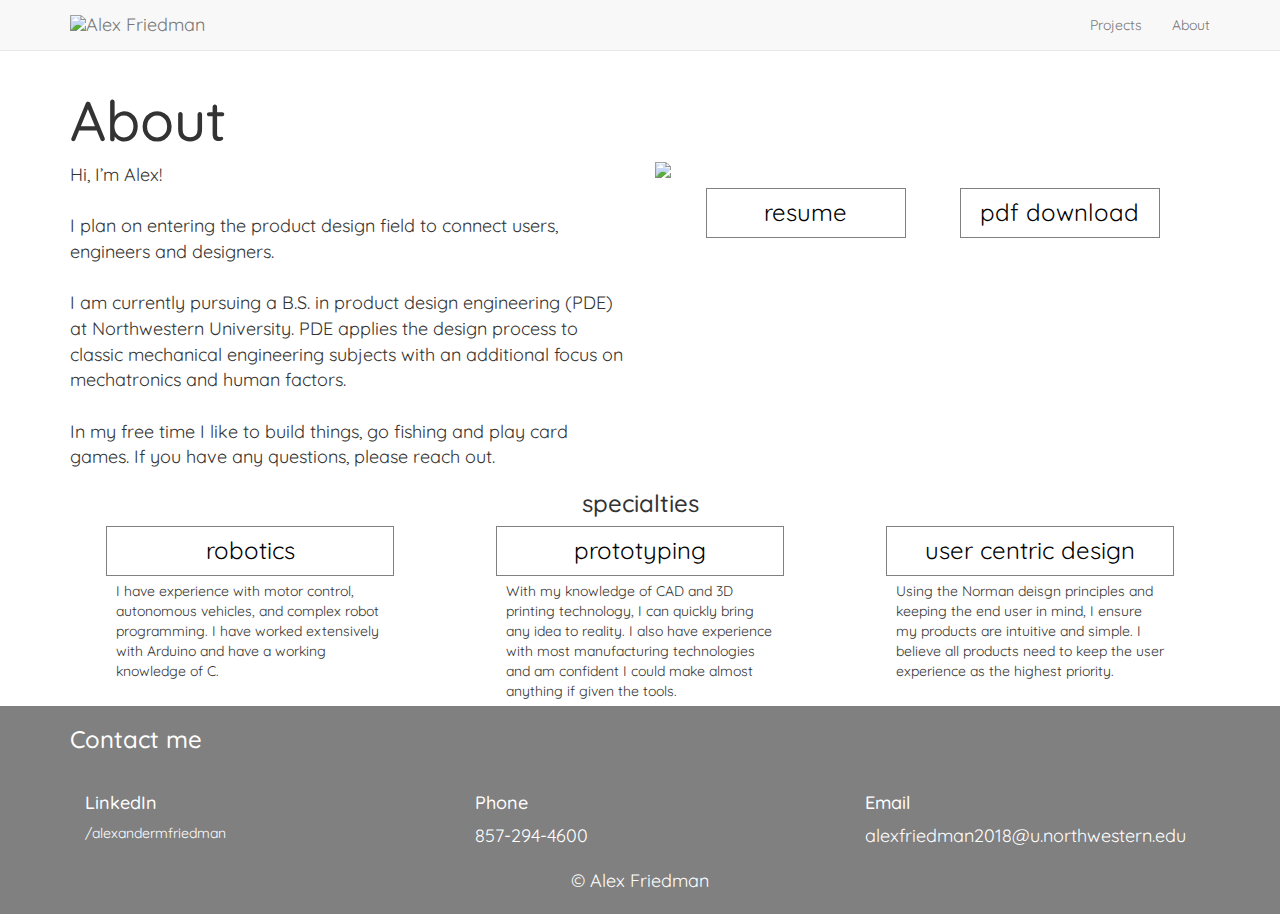
==== about.html @ 628ff9e8 "start site upload" ====
<!DOCTYPE html>
<html lang="en">
<head>
  <meta charset="utf-8">
  <meta http-equiv="X-UA-Compatible" content="IE=edge">
  <meta name="viewport" content="width=device-width, initial-scale=1">
  <!-- The above 3 meta tags *must* come first in the head; any other head content must come *after* these tags -->
  <meta name="description" content="Alex Friedman's engineering and design portfolio">
  <meta name="author" content="Alex Friedman">
  <link rel="icon" href="images/general/logo-lowquality.png"> 

  <title>About - Alex Friedman</title>

  <!-- Bootstrap core CSS -->
  <link href="css/bootstrap.css" rel="stylesheet">

  <!-- IE10 viewport hack for Surface/desktop Windows 8 bug -->
  <link href="css/ie10-viewport-bug-workaround.css" rel="stylesheet">

  <!-- Bootstrap core CSS -->
  <link href="css/custom.css" rel="stylesheet">

  <!-- Add Quicksand as a font -->
  <link href="https://fonts.googleapis.com/css?family=Quicksand" rel="stylesheet">

  <!-- Add social logos -->
  <link rel="stylesheet" href="https://maxcdn.bootstrapcdn.com/font-awesome/4.7.0/css/font-awesome.min.css">


  <!-- jQuery -->
  <script src="https://ajax.googleapis.com/ajax/libs/jquery/3.2.1/jquery.min.js"></script>

  <!-- custom javascript -->
  <script src="js/custom.js"></script>

  <!-- Just for debugging purposes. Don't actually copy these 2 lines! -->
  <!--[if lt IE 9]><script src="../../assets/js/ie8-responsive-file-warning.js"></script><![endif]-->
  <script src="js/ie-emulation-modes-warning.js"></script>

  <!-- HTML5 shim and Respond.js for IE8 support of HTML5 elements and media queries -->
    <!--[if lt IE 9]>
      <script src="https://oss.maxcdn.com/html5shiv/3.7.3/html5shiv.min.js"></script>
      <script src="https://oss.maxcdn.com/respond/1.4.2/respond.min.js"></script>
    <![endif]-->
  </head>

  <body>

    <!-- Fixed navbar -->
    <nav class="navbar navbar-default navbar-fixed-top">
      <div class="container">
        <div class="navbar-header">
          <button type="button" class="navbar-toggle collapsed" data-toggle="collapse" data-target="#navbar" aria-expanded="false" aria-controls="navbar">
            <span class="sr-only">Toggle navigation</span>
            <span class="icon-bar"></span> <!-- these just make the three line logo in mobile -->
            <span class="icon-bar"></span>
            <span class="icon-bar"></span>
          </button>
          <a class="navbar-brand" href="index.html"> <img src="images/general/logo-lowquality.png" alt="Alex Friedman" height="30px"></a>
        </div>
        <div id="navbar" class="navbar-collapse collapse">
          <ul class="nav navbar-nav navbar-right">
            <li><a href="projects.html">Projects</a></li>
            <li><a href="about.html">About</a></li>
          </ul>
        </div><!--/.nav-collapse -->
      </div>
    </nav>

    <div class="container">
      <h1>About</h1>

      <div class="row">
        <div class="about-text col col-lg-6 col-md-6 col-sm-12">
          <p>Hi, I’m Alex!<br><br>I plan on entering the product design field to connect users, engineers and designers.<br><br>I am currently pursuing a B.S. in product design engineering (PDE) at Northwestern University. PDE applies the design process to classic mechanical engineering subjects with an additional focus on mechatronics and human factors.<br><br>In my free time I like to build things, go fishing and play card games. If you have any questions, please reach out.</p>
        </div>
        <div class="col col-lg-6 col-md-6 col-sm-12">
          <img src="images/general/about_web.jpg" class="img-responsive">
          <div class="centeralign">
            <a href="" class="homebuttons extramargin">resume</a>
            <a href="" class="homebuttons extramargin">pdf download</a>
          </div>
        </div>
      </div>


      <div class="home">
        <h3>specialties</h3>
      </div>
      <div class="row">
        <div class="col col-lg-4 col-md-4 col-sm-12">
          <div class="homebuttons skill-head">robotics</div>
          <div class="skill-body">I have experience with motor control, autonomous vehicles, and complex robot programming. I have worked extensively with Arduino and have a working knowledge of C.</div>
        </div>
        <div class="col col-lg-4 col-md-4 col-sm-12">
          <div class="homebuttons skill-head">prototyping</div>
          <div class="skill-body">With my knowledge of CAD and 3D printing technology, I can quickly bring any idea to reality. I also have experience with most manufacturing technologies and am confident I could make almost anything if given the tools.</div>
        </div>
        <div class="col col-lg-4 col-md-4 col-sm-12">
          <div class="homebuttons skill-head">user centric design</div>
          <div class="skill-body">Using the Norman deisgn principles and keeping the end user in mind, I ensure my products are intuitive and simple. I believe all products need to keep the user experience as the highest priority.</div>
        </div>
      </div>

    </div> <!-- /container -->

    <footer class="mt-5 footer">
      <div class="container bg-faded mt-5">
        <h3 class="contact"> Contact me </h3>
        <div class="row py-3 footer-details">
          <!-- footer column 1 start -->
          <div class="col-md-4">
<!--             <div class="col-sm-3 hidden-md-down">
              <a class="" href="https://www.linkedin.com/in/alexandermfriedman/">
                <i class="fa fa-2x fa-fw fa-linkedin" aria-hidden="true "></i>
              </a>
            </div> -->
            <div class="col-sm-9">
              <h4>LinkedIn</h4>
              /alexandermfriedman
            </div>
          </div>
          <!-- footer column 1 end -->
          <!-- footer column 2 start -->
          <div class="col-md-4">
           <!--  <div class="col-sm-3 hidden-md-down">
              <a class="" href="tel:+18572944600">
                <i class="fa fa-2x fa-fw fa-phone" aria-hidden="true "></i>
              </a>
            </div> -->
            <div class="col-sm-9">
              <h4>Phone</h4>
              <p>857-294-4600</p>
            </div>
          </div>
          <!-- footer column 2 end -->
          <!-- footer column 3 start -->
          <div class="col-md-4">
<!--             <div class="col-sm-3 hidden-md-down">
              <a class="" href="mailto:alexfriedman2018@u.northwestern.edu">
                <i class="fa fa-2x fa-fw fa-envelope" aria-hidden="true "></i>
              </a>
            </div> -->
            <div class="col-sm-9">
              <h4>Email</h4>
              <p> alexfriedman2018@u.northwestern.edu</a></p>
            </div>
          </div>
          <!-- footer column 3 end -->
        </div>
        <div class="copyright">
          <p> &copy; Alex Friedman </p>
          <br>
        </div>
      </div>
    </footer>


    <!-- Bootstrap core JavaScript
      ================================================== -->
      <!-- Placed at the end of the document so the pages load faster -->
      <script src="https://ajax.googleapis.com/ajax/libs/jquery/1.12.4/jquery.min.js"></script>
      <script>window.jQuery || document.write('<script src="../../assets/js/vendor/jquery.min.js"><\/script>')</script>
      <script src="../../dist/js/bootstrap.min.js"></script>
      <!-- IE10 viewport hack for Surface/desktop Windows 8 bug -->
      <script src="../../assets/js/ie10-viewport-bug-workaround.js"></script>
    </body>
    </html>
---- css/custom.css ----
/* ~~~~~~HOME~~~~~~~~ */

.homebuttons {
	text-decoration: none;
	color: initial;

	display: inline-block;
	padding: 6px 12px;
	margin-bottom: 0;
	text-align: center;
	white-space: nowrap;
	vertical-align: middle;
	-ms-touch-action: manipulation;
	touch-action: manipulation;
	cursor: pointer;
	-webkit-user-select: none;
	-moz-user-select: none;
	-ms-user-select: none;
	user-select: none;
	background-image: none;
	/*border-radius: 4px;*/

	background: none;
	border: solid gray .5px;
	width: 200px;
	height: 50px;
	font-size: 24px;
	text-decoration: none;
}

.homebuttons:link {
	text-decoration: none;
	color: black;
}

.homebuttons:visited {
	text-decoration: none;
	color: black;
}

.homebuttons:hover {
	text-decoration: none;
	background: gray;
	color: white;
}

.homebuttons:active {
	text-decoration: none;
	color: white;
}

.img-responsive {
	width: 100%;
}


.skill-head {
	width: 80%;
	margin-left: 10%;
}

.skill-body {
	width: 80%;
	margin-left: 10%;
	padding: 5px 10px;
}

.footer {
	background: gray;
	color: white;
}

.footer a {
	text-decoration: none;
}

.footer-details {
	padding: 20px 0;
}

.contact {
	color: white;

}

.fa {
	color:white;
}

.home {
	text-align: center;
}

p {
	font-size: 18px;
}

h1 {
	font-size: 400%;
}

h5 {
	color: gray;
	font-weight: bold;
	font-size: 18px;
}

.mybuttons {
	background: none;
	border: solid gray .5px;
	width: 200px;
	height: 50px;
	font-size: 24px;
	text-decoration: none;
}

.extramargin {
	margin: 10px 25px;
}

.centeralign {
	text-align: center;
}

.about-text {
	font-size: 18px;
}

.copyright {
	text-align: center;
}

/*failed attempt to fix alignment of images on projects
/*.container {
	padding: 0;
} */

/* ~~~~~~~~PROJECTS~~~~~~~~~~~ */

.carousel-caption {
	top: 1%;
	left: 2%;
	right: auto;
	padding: 1% 2%;
	margin: 1% 0% 0% 0%; 
	text-align: left;
	color: white;
	text-shadow: 0 0 10px black;
	z-index:10;

	/* Fallback for web browsers that don't support RGBa */
	background-color: rgb(0, 0, 0);
	/* RGBa with 0.5 opacity */
	background-color: rgba(0, 0, 0, 0.5);
	/* For IE 5.5 - 7 */
	filter:progid:DXImageTransform.Microsoft.gradient(startColorstr=#99000000, endColorstr=#99000000);
	/* For IE 8 */
	-ms-filter: "progid:DXImageTransform.Microsoft.gradient(startColorstr=#99000000, endColorstr=#99000000)";
}

.title {
	font-size: 14px;
}

.gallery_product {
	padding:0px;
}

.gallery_product:hover .carousel-caption  {
	background-color: rgba(0,0,0,0);
}

.appendArea {
	visibility: hidden;
	text-align: left;
	color: white;
	text-shadow: 0 0 10px black;
	z-index:12;
}

.gallery_product:hover .appendArea {
	visibility: visible;
	z-index: 12;
}

.view-project {
	position: absolute;
	right: 0;
	left: 0;
	bottom:0;
	top:0;
	padding-top: 20%;
	z-index: 9;
	padding-bottom: 20px;
	color: #fff;
	text-align: center;
	text-shadow: 0 1px 2px rgba(0, 0, 0, .6);
	visibility: hidden;

	/* Fallback for web browsers that don't support RGBa */
	background-color: rgb(0, 0, 0);
	/* RGBa with 0.6 opacity */
	background-color: rgba(0, 0, 0, 0.5);
	/* For IE 5.5 - 7 */
	filter:progid:DXImageTransform.Microsoft.gradient(startColorstr=#99000000, endColorstr=#99000000);
	/* For IE 8 */
	-ms-filter: "progid:DXImageTransform.Microsoft.gradient(startColorstr=#99000000, endColorstr=#99000000)";
}

.view-project p {
	font-size: 42px;

}


.gallery_product:hover .view-project  {
	visibility: visible;
}

@media (min-width: 768px) {
	.gallery_product {
		height: auto;
	}

/*	.view-project {
		top: 90px;
		padding-top: 70px;
		}*/
	}

	@media (min-width: 992px) {
		.gallery_product {
			height: 264px;
		}

/*	.view-project {
		top: 79px;
		padding-top: 30px;
		}*/
	}


	@media (min-width: 1200px) {
		.gallery_product {
			height: 321px;
		}

/*	.view-project {
		top: 83px;
		padding-top: 40px;
		}*/
	}



/* ~~~~~~~~~~PROJECT PAGES~~~~~~~~~~~ */
/*  http://jsfiddle.net/F3UqW/  */

.work {
    overflow: hidden;
    text-align: center;
    font-size: 1em;
    margin-bottom: 18px;
}

.work:before, .work:after {
    border-top: 1px solid #000;
    content: "";
    display: inline-block;
    height: 0;
    position: relative;
    vertical-align: middle;
    width: 50%;
    margin-bottom: .15em;
}

.work:before {
    right: 0.5em;
    margin-left: -50%;
}

.work:after {
    left: 0.5em;
    margin-right: -50%;
}

.project-content div.col {
	margin-bottom: 25px;
}

.foot-img-l.col {
	margin-left: 30px !important;
	margin-right: 0px !important;
	right: 15px;
}

.foot-img-r.col {
	margin-right: 15px !important;
	margin-left: 0px !important;
}

.row.gridfix {
  margin-right: 0px;
  margin-left: 0px;
}
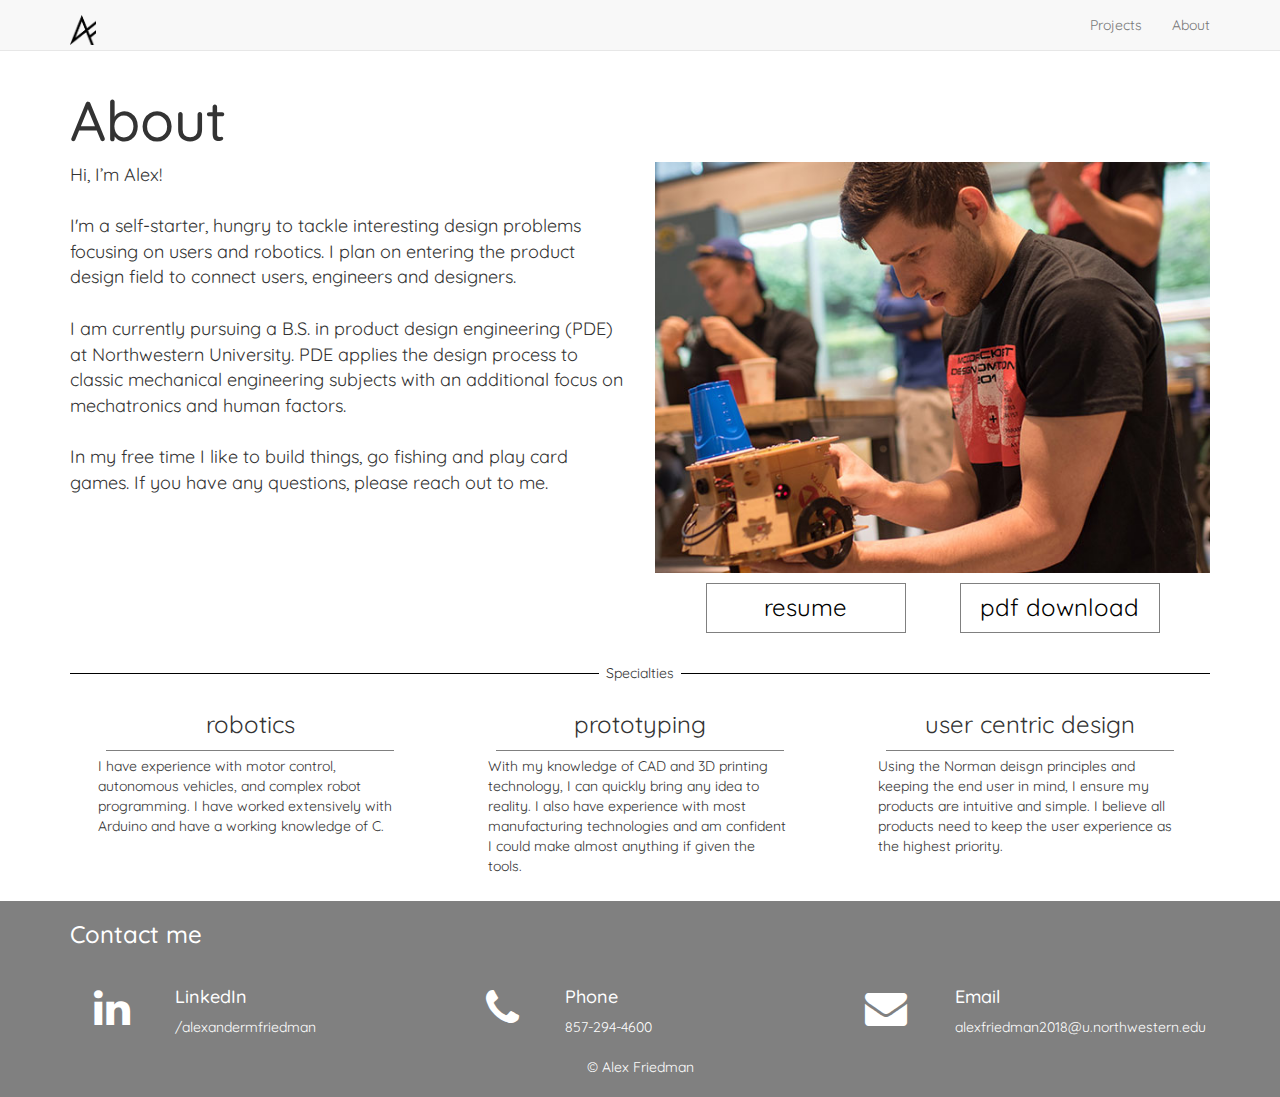
==== commit 872a9346: "mom edits" ====
--- a/about.html
+++ b/about.html
@@ -14,9 +14,6 @@
   <!-- Bootstrap core CSS -->
   <link href="css/bootstrap.css" rel="stylesheet">
 
-  <!-- IE10 viewport hack for Surface/desktop Windows 8 bug -->
-  <link href="css/ie10-viewport-bug-workaround.css" rel="stylesheet">
-
   <!-- Bootstrap core CSS -->
   <link href="css/custom.css" rel="stylesheet">
 
@@ -26,22 +23,12 @@
   <!-- Add social logos -->
   <link rel="stylesheet" href="https://maxcdn.bootstrapcdn.com/font-awesome/4.7.0/css/font-awesome.min.css">
 
-
-  <!-- jQuery -->
-  <script src="https://ajax.googleapis.com/ajax/libs/jquery/3.2.1/jquery.min.js"></script>
-
-  <!-- custom javascript -->
-  <script src="js/custom.js"></script>
-
-  <!-- Just for debugging purposes. Don't actually copy these 2 lines! -->
-  <!--[if lt IE 9]><script src="../../assets/js/ie8-responsive-file-warning.js"></script><![endif]-->
-  <script src="js/ie-emulation-modes-warning.js"></script>
-
   <!-- HTML5 shim and Respond.js for IE8 support of HTML5 elements and media queries -->
     <!--[if lt IE 9]>
       <script src="https://oss.maxcdn.com/html5shiv/3.7.3/html5shiv.min.js"></script>
       <script src="https://oss.maxcdn.com/respond/1.4.2/respond.min.js"></script>
     <![endif]-->
+
   </head>
 
   <body>
@@ -72,35 +59,36 @@
 
       <div class="row">
         <div class="about-text col col-lg-6 col-md-6 col-sm-12">
-          <p>Hi, I’m Alex!<br><br>I plan on entering the product design field to connect users, engineers and designers.<br><br>I am currently pursuing a B.S. in product design engineering (PDE) at Northwestern University. PDE applies the design process to classic mechanical engineering subjects with an additional focus on mechatronics and human factors.<br><br>In my free time I like to build things, go fishing and play card games. If you have any questions, please reach out.</p>
+          <p>Hi, I’m Alex!<br><br>I'm a self-starter, hungry to tackle interesting design problems focusing on users and robotics. I plan on entering the product design field to connect users, engineers and designers.<br><br>I am currently pursuing a B.S. in product design engineering (PDE) at Northwestern University. PDE applies the design process to classic mechanical engineering subjects with an additional focus on mechatronics and human factors.<br><br>In my free time I like to build things, go fishing and play card games. If you have any questions, please reach out to me.</p>
         </div>
         <div class="col col-lg-6 col-md-6 col-sm-12">
           <img src="images/general/about_web.jpg" class="img-responsive">
           <div class="centeralign">
-            <a href="" class="homebuttons extramargin">resume</a>
-            <a href="" class="homebuttons extramargin">pdf download</a>
+            <a href="files/resume.pdf" class="homebuttons extramargin">resume</a>
+            <a href="files/portfolio.pdf" class="homebuttons extramargin">pdf download</a>
           </div>
         </div>
       </div>
 
-
-      <div class="home">
-        <h3>specialties</h3>
+      <br>
+      <div>
+        <p class="work">Specialties</p>
       </div>
       <div class="row">
         <div class="col col-lg-4 col-md-4 col-sm-12">
-          <div class="homebuttons skill-head">robotics</div>
+          <div class="skill-head">robotics</div>
           <div class="skill-body">I have experience with motor control, autonomous vehicles, and complex robot programming. I have worked extensively with Arduino and have a working knowledge of C.</div>
         </div>
         <div class="col col-lg-4 col-md-4 col-sm-12">
-          <div class="homebuttons skill-head">prototyping</div>
+          <div class="skill-head">prototyping</div>
           <div class="skill-body">With my knowledge of CAD and 3D printing technology, I can quickly bring any idea to reality. I also have experience with most manufacturing technologies and am confident I could make almost anything if given the tools.</div>
         </div>
         <div class="col col-lg-4 col-md-4 col-sm-12">
-          <div class="homebuttons skill-head">user centric design</div>
+          <div class="skill-head">user centric design</div>
           <div class="skill-body">Using the Norman deisgn principles and keeping the end user in mind, I ensure my products are intuitive and simple. I believe all products need to keep the user experience as the highest priority.</div>
         </div>
       </div>
+      <br>
 
     </div> <!-- /container -->
 
@@ -110,41 +98,41 @@
         <div class="row py-3 footer-details">
           <!-- footer column 1 start -->
           <div class="col-md-4">
-<!--             <div class="col-sm-3 hidden-md-down">
-              <a class="" href="https://www.linkedin.com/in/alexandermfriedman/">
-                <i class="fa fa-2x fa-fw fa-linkedin" aria-hidden="true "></i>
-              </a>
-            </div> -->
-            <div class="col-sm-9">
-              <h4>LinkedIn</h4>
-              /alexandermfriedman
+            <div class="col-sm-3 hidden-md-down">
+              <i class="fa fa-3x fa-fw fa-linkedin" aria-hidden="true "></i>
             </div>
+            <a href="https://www.linkedin.com/in/alexandermfriedman/">
+              <div class="col-sm-9">
+                <h4>LinkedIn</h4>
+                <p>/alexandermfriedman</p>
+              </div>
+            </a>
           </div>
           <!-- footer column 1 end -->
           <!-- footer column 2 start -->
           <div class="col-md-4">
-           <!--  <div class="col-sm-3 hidden-md-down">
-              <a class="" href="tel:+18572944600">
-                <i class="fa fa-2x fa-fw fa-phone" aria-hidden="true "></i>
-              </a>
-            </div> -->
-            <div class="col-sm-9">
-              <h4>Phone</h4>
-              <p>857-294-4600</p>
+            <div class="col-sm-3 hidden-md-down">
+              <i class="fa fa-3x fa-fw fa-phone" aria-hidden="true "></i>
             </div>
+            <a href="tel:+18572944600">
+              <div class="col-sm-9">
+                <h4>Phone</h4>
+                <p>857-294-4600</p>
+              </div>
+            </a>
           </div>
           <!-- footer column 2 end -->
           <!-- footer column 3 start -->
           <div class="col-md-4">
-<!--             <div class="col-sm-3 hidden-md-down">
-              <a class="" href="mailto:alexfriedman2018@u.northwestern.edu">
-                <i class="fa fa-2x fa-fw fa-envelope" aria-hidden="true "></i>
-              </a>
-            </div> -->
-            <div class="col-sm-9">
-              <h4>Email</h4>
-              <p> alexfriedman2018@u.northwestern.edu</a></p>
+            <div class="col-sm-3 hidden-md-down">
+              <i class="fa fa-3x fa-envelope" aria-hidden="true "></i>
             </div>
+            <a href="mailto:alexfriedman2018@u.northwestern.edu">
+              <div class="col-sm-9">
+                <h4>Email</h4>
+                <p> alexfriedman2018@u.northwestern.edu</p>
+              </div>
+            </a>
           </div>
           <!-- footer column 3 end -->
         </div>
@@ -160,9 +148,11 @@
       ================================================== -->
       <!-- Placed at the end of the document so the pages load faster -->
       <script src="https://ajax.googleapis.com/ajax/libs/jquery/1.12.4/jquery.min.js"></script>
-      <script>window.jQuery || document.write('<script src="../../assets/js/vendor/jquery.min.js"><\/script>')</script>
-      <script src="../../dist/js/bootstrap.min.js"></script>
-      <!-- IE10 viewport hack for Surface/desktop Windows 8 bug -->
-      <script src="../../assets/js/ie10-viewport-bug-workaround.js"></script>
+      <script>window.jQuery || document.write('<script src="js/vendor/jquery.min.js"><\/script>')</script>
+      <script src="js/bootstrap.min.js"></script>
+      <!-- jQuery -->
+      <script src="https://ajax.googleapis.com/ajax/libs/jquery/3.2.1/jquery.min.js"></script>
+      <!-- custom javascript -->
+      <script src="js/custom.js"></script>
     </body>
-    </html>
+    </html>--- a/css/custom.css
+++ b/css/custom.css
@@ -1,4 +1,17 @@
 /* ~~~~~~HOME~~~~~~~~ */
+p {
+	font-size: 18px;
+}
+
+h1 {
+	font-size: 400%;
+}
+
+h5 {
+	color: gray;
+	font-weight: bold;
+	font-size: 18px;
+}
 
 .homebuttons {
 	text-decoration: none;
@@ -18,8 +31,6 @@
 	-ms-user-select: none;
 	user-select: none;
 	background-image: none;
-	/*border-radius: 4px;*/
-
 	background: none;
 	border: solid gray .5px;
 	width: 200px;
@@ -57,52 +68,63 @@
 .skill-head {
 	width: 80%;
 	margin-left: 10%;
+	display: inline-block;
+	padding: 6px 12px;
+	margin-bottom: 0;
+	text-align: center;
+	white-space: nowrap;
+	vertical-align: middle;
+	background-image: none;
+	background: none;
+	border: solid gray .5px;
+	border-style: none none solid none;
+	height: 50px;
+	font-size: 24px;
+	text-decoration: none;
 }
 
 .skill-body {
-	width: 80%;
-	margin-left: 10%;
+	width: 90%;
+	margin-left: 5%;
 	padding: 5px 10px;
 }
 
 .footer {
 	background: gray;
 	color: white;
+	text-decoration: none;
 }
 
 .footer a {
 	text-decoration: none;
+	color: white;
+}
+
+.footer a:hover {
+	text-decoration: none;
+	color: black;
 }
 
 .footer-details {
 	padding: 20px 0;
 }
 
+.footer p {
+	font-size: 14px;
+}
+
 .contact {
 	color: white;
 
 }
 
 .fa {
-	color:white;
+	color: white;
+	margin-top: 10px;
 }
 
 .home {
 	text-align: center;
-}
-
-p {
-	font-size: 18px;
-}
-
-h1 {
-	font-size: 400%;
-}
-
-h5 {
-	color: gray;
-	font-weight: bold;
-	font-size: 18px;
 }
 
 .mybuttons {
@@ -302,4 +324,27 @@
 .row.gridfix {
   margin-right: 0px;
   margin-left: 0px;
+}
+
+.newslink {
+	display: block;
+	margin-left: auto;
+	margin-right: auto;
+	max-width: 100%;
+	text-align: center;
+	vertical-align: middle;
+
+}
+
+.quote {
+	text-align: center;
+	font-size: 35px;
+}
+
+.gray {
+	color: gray;
+}
+
+.img_gallery {
+	padding:0px;
 }